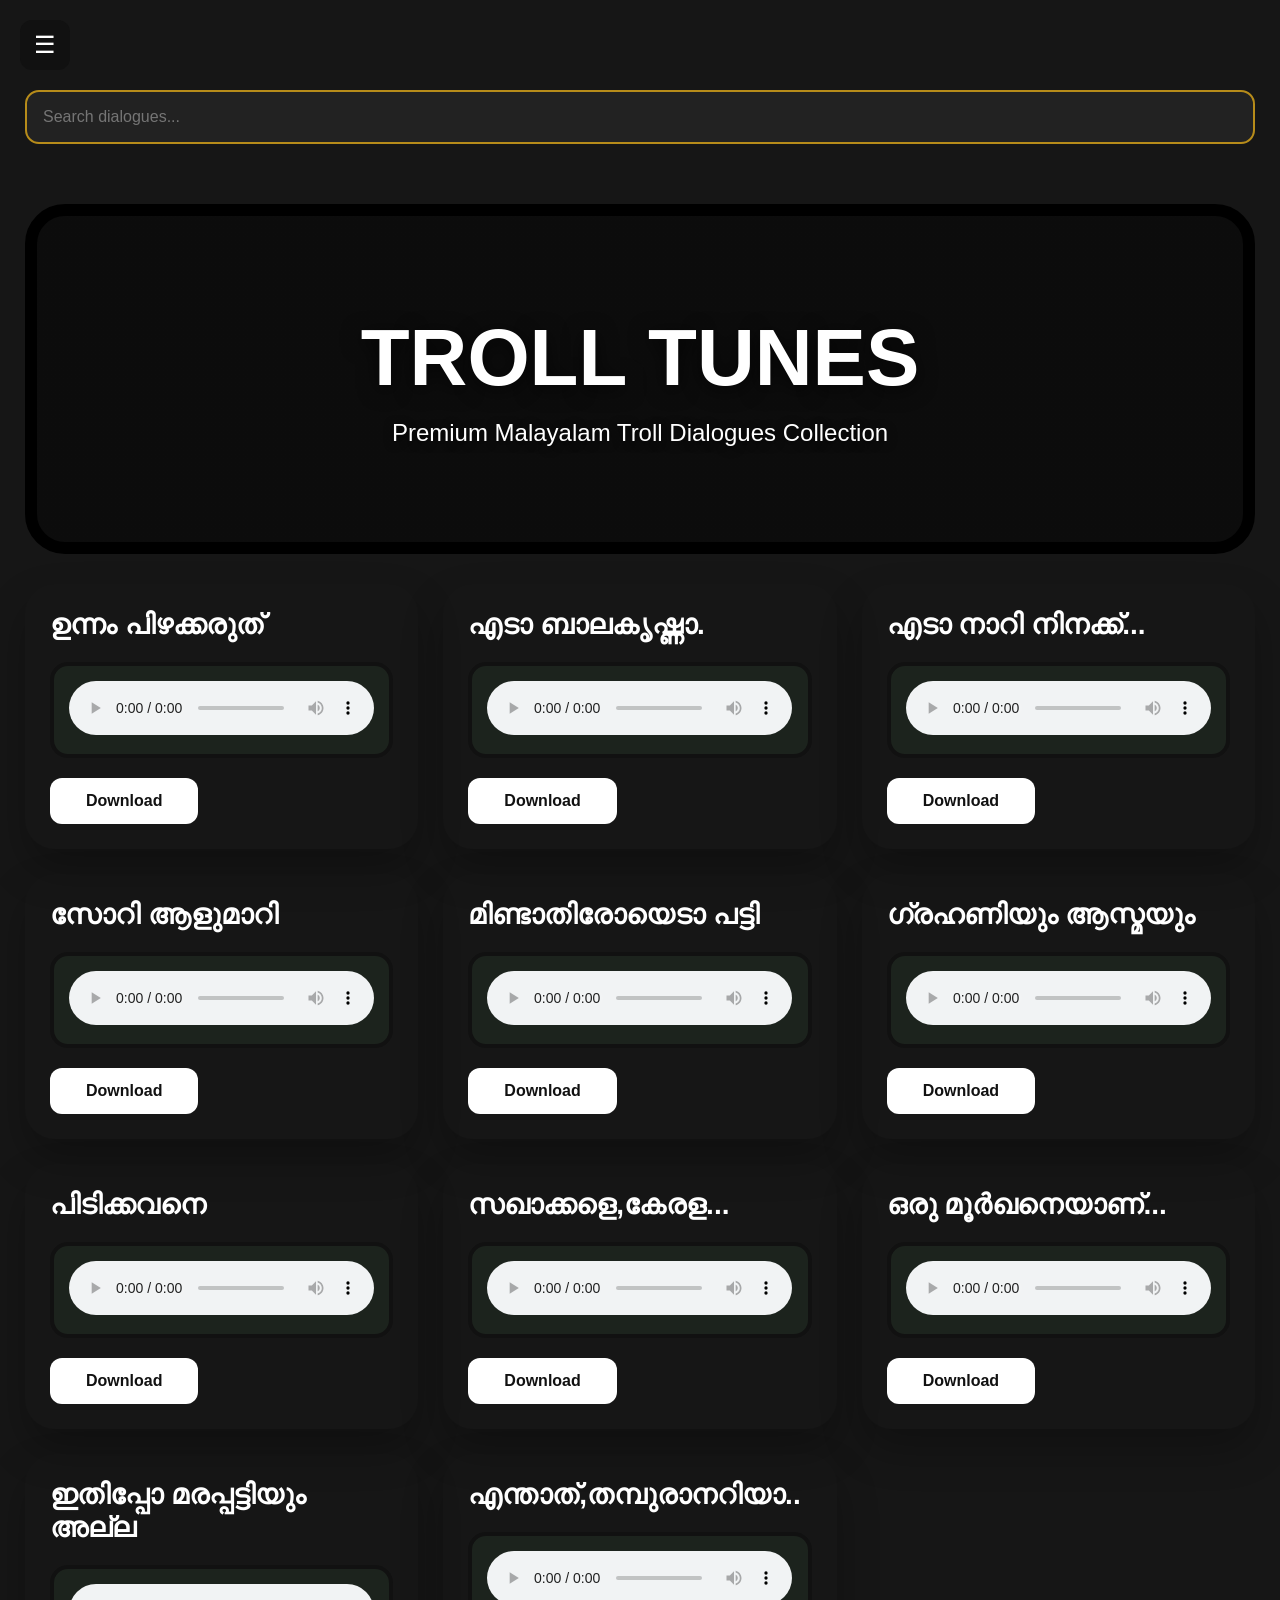
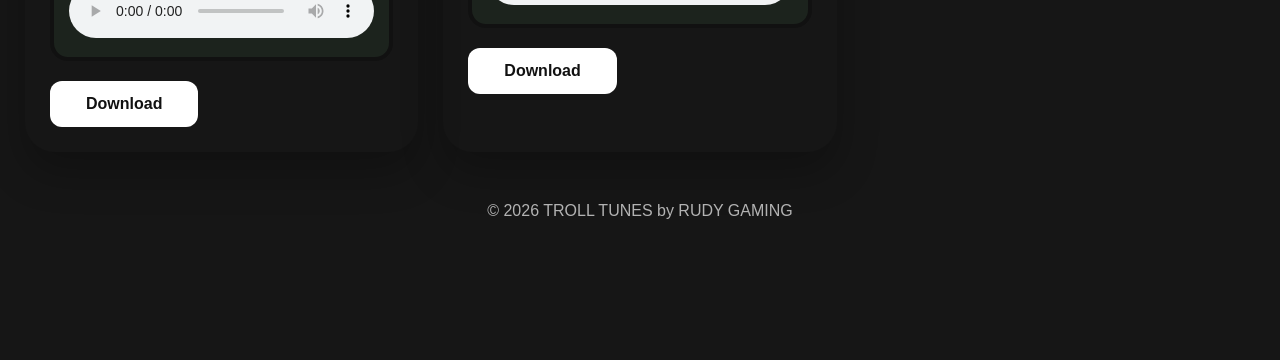
==== index.html @ a4103710 "Update index.html" ====
<!DOCTYPE html>
<html lang="en">
<head>
<meta charset="UTF-8">
<meta name="viewport" content="width=device-width, initial-scale=1.0">
<title>TROLL TUNES</title>

<style>

*{
margin:0;
padding:0;
box-sizing:border-box;
font-family:Segoe UI,sans-serif;
}

    body{
background:#161616;
color:#f5f5f5;
min-height:100vh;
}

/* MENU */

.menu-btn{
position:fixed;
top:20px;
left:20px;
width:50px;
height:50px;
border:none;
background:#111;
color:#fff;
font-size:24px;
border-radius:12px;
cursor:pointer;
z-index:1001;
}

/* SIDEBAR */

.sidebar{
position:fixed;
left:-260px;
top:0;
width:260px;
height:100%;
background:#000000;
border-right:4px solid #fffff0;
padding:30px;
transition:.3s;
z-index:1000;
}

.sidebar.active{
left:0;
}

.logo{
font-size:30px;
font-weight:700;
margin-top:60px;
margin-bottom:40px;
}

.sidebar ul{
list-style:none;
}

.sidebar li{
margin-bottom:20px;
}

.sidebar a{
color:white;
text-decoration:none;
font-size:18px;
}

/* MAIN */

.main{
padding:90px 25px;
max-width:1300px;
margin:auto;
}

/* HERO */

.hero{
    height:350px;
    border:12px solid #000000;
    border-radius:40px;

    background-image:
        linear-gradient(
            rgba(0,0,0,0.45),
            rgba(0,0,0,0.45)
        ),
        url("https://j8pyj2j8sn-a11y.github.io/trolltunes.github.io/banner.jpg");

    background-size:cover;
    background-position:center;
    background-repeat:no-repeat;

    display:flex;
    justify-content:center;
    align-items:center;
    text-align:center;

    margin:30px 0;
    overflow:hidden;
}

.hero-content{
    width:100%;
    padding:20px;
}

.hero-content h1{
    font-size:5rem;
    color:#fff;
    margin:0;
    font-weight:800;
    text-shadow:0 4px 20px rgba(0,0,0,0.7);
}

.hero-content p{
    color:#fff;
    font-size:1.5rem;
    margin-top:15px;
    text-shadow:0 2px 10px rgba(0,0,0,0.7);
}

@media (max-width:768px){
    .hero{
        height:250px;
    }

    .hero-content h1{
        font-size:3rem;
    }

    .hero-content p{
        font-size:1rem;
    }
}
/* SEARCH */

.search{
width:100%;
padding:16px;
margin-bottom:30px;
border:2px solid #B78C1A;
border-radius:14px;
background:#222;
color:white;
font-size:16px;
}

/* GRID */

.grid{
display:grid;
grid-template-columns:repeat(auto-fill,minmax(340px,1fr));
gap:25px;
}

/* CARD */

.card{
background:##000000;
border:8px solid ##B78C1A;
border-radius:30px;
padding:25px;
box-shadow:0 20px 40px rgba(0,0,0,.25);
}

.card h3{
font-size:28px;
margin-bottom:20px;
color:white;
}

/* PLAYER AREA */

.player-box{
background:#1c231d;
border:4px solid #111;
border-radius:18px;
padding:15px;
margin-bottom:20px;
}

audio{
width:100%;
}

/* BUTTON */

.download-btn{
display:inline-block;
padding:14px 36px;
background:white;
color:#111;
font-weight:700;
text-decoration:none;
border-radius:12px;
}

/* FOOTER */

footer{
text-align:center;
padding:50px 0;
opacity:.7;
}

@media(max-width:768px){

.hero{
padding:35px;
}

.hero h1{
font-size:38px;
}

}

</style>
</head>
<body>

<button id="menuBtn" class="menu-btn">☰</button>

<div id="sidebar" class="sidebar">

    <div class="logo">TROLL TUNES</div>

    <ul>
        <li><a href="index.html">Home</a></li>
        <li><a href="music.html">Music</a></li>
        <li><a href="nocopyright.html">No Copyright Music</a></li>
        <li><a href="backgroundmusic.html">Background Music</a></li>
    </ul>

</div>

<div class="main">

<input
type="text"
class="search"
id="searchBox"
placeholder="Search dialogues..."
>

<div class="hero">
    <div class="hero-content">
        <h1>TROLL TUNES</h1>
        <p>Premium Malayalam Troll Dialogues Collection</p>
    </div>
</div>

<div class="grid">

<div class="card">

<h3>ഉന്നം പിഴക്കരുത്                     </h3>

<div class="player-box">
<audio controls>
<source src="Unnampizhakkarith.m4a" type="audio/mp4">
</audio>
</div>

<a href="Unnampizhakkarith.m4a" class="download-btn" download>
Download
</a>

</div>

<div class="card">

<h3>എടാ ബാലകൃഷ്ണാ.         </h3>

<div class="player-box">
<audio controls>
<source src="Edabalakrishna.m4a" type="audio/mp4">
</audio>
</div>

<a href="Edabalakrishna.m4a" class="download-btn" download>
Download
</a>

</div>

<div class="card">

<h3>എടാ നാറി നിനക്ക്...</h3>

<div class="player-box">
<audio controls>
<source src="song3.m4a" type="audio/mp4">
</audio>
</div>

<a href="song3.m4a" class="download-btn" download>
Download
</a>

</div>

<div class="card">

<h3>സോറി ആളുമാറി</h3>

<div class="player-box">
<audio controls>
<source src="Sorryaalumari.m4a" type="audio/mp4">
</audio>
</div>

<a href="Sorryaalumari.m4a" class="download-btn" download>
Download
</a>

</div>

<div class="card">

<h3>മിണ്ടാതിരോയെടാ പട്ടി</h3>

<div class="player-box">
<audio controls>
<source src="Mindathiriyedapatti.m4a" type="audio/mp4">
</audio>
</div>

<a href="Mindathiriyedapatti.m4a" class="download-btn" download>
Download
</a>

</div>

<div class="card">

<h3>ഗ്രഹണിയും ആസ്മയും</h3>

<div class="player-box">
<audio controls>
<source src="grahani.m4a" type="audio/mp4">
</audio>
</div>

<a href="grahani.m4a" class="download-btn" download>
Download
</a>

</div>

<div class="card">

<h3>പിടിക്കവനെ</h3>

<div class="player-box">
<audio controls>
<source src="Pidikkavane.m4a" type="audio/mp4">
</audio>
</div>

<a href="Pidikkavane.m4a" class="download-btn" download>
Download
</a>

</div>

<div class="card">

<h3>സഖാക്കളെ,കേരള...</h3>

<div class="player-box">
<audio controls>
<source src="Sakhakkale.m4a" type="audio/mp4">
</audio>
</div>

<a href="Sakhakkale.m4a" class="download-btn" download>
Download
</a>

</div>

<div class="card">

<h3>ഒരു മൂർഖനെയാണ്...</h3>

<div class="player-box">
<audio controls>
<source src="Moorkhan.m4a" type="audio/mp4">
</audio>
</div>

<a href="Moorkhan.m4a" class="download-btn" download>
Download
</a>

</div>

<div class="card">

<h3>ഇതിപ്പോ മരപ്പട്ടിയും അല്ല</h3>

<div class="player-box">
<audio controls>
<source src="Marappatti.m4a" type="audio/mp4">
</audio>
</div>

<a href="Marappatti.m4a" class="download-btn" download>
Download
</a>

</div>

<div class="card">

<h3>എന്താത്,തമ്പുരാനറിയാ..</h3>

<div class="player-box">
<audio controls>
<source src="Enthathu.m4a" type="audio/mp4">
</audio>
</div>

<a href="Enthathu.m4a" class="download-btn" download>
Download
</a>

</div>

</div>

<footer>
© 2026 TROLL TUNES by RUDY GAMING
</footer>

</div>

<script>

const menuBtn=document.getElementById("menuBtn");
const sidebar=document.getElementById("sidebar");

menuBtn.onclick=()=>{
sidebar.classList.toggle("active");
};

document.addEventListener("click",(e)=>{

if(
!sidebar.contains(e.target) &&
!menuBtn.contains(e.target)
){
sidebar.classList.remove("active");
}

});

const searchBox=document.getElementById("searchBox");

searchBox.addEventListener("keyup",function(){

const value=this.value.toLowerCase();

document.querySelectorAll(".card").forEach(card=>{

card.style.display=
card.innerText.toLowerCase().includes(value)
? "block"
: "none";

});

});

</script>

</body>
</html>
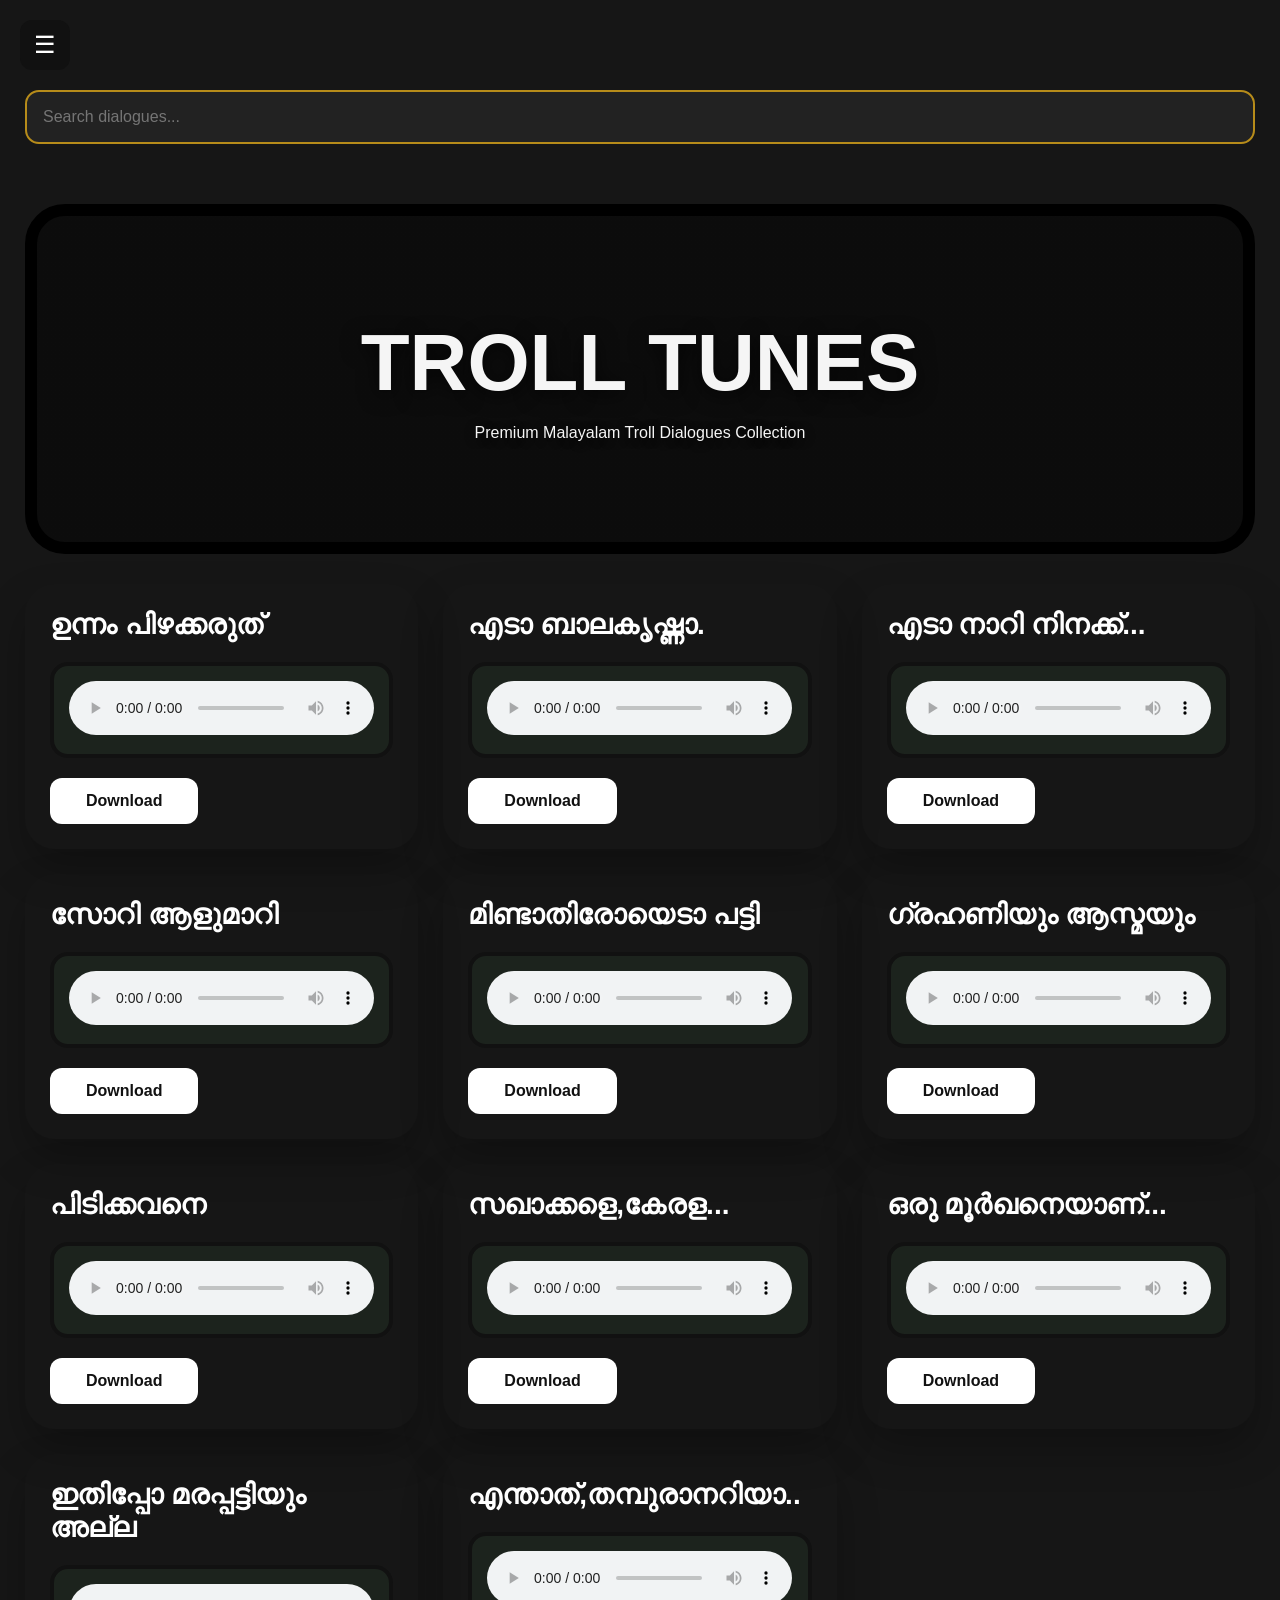
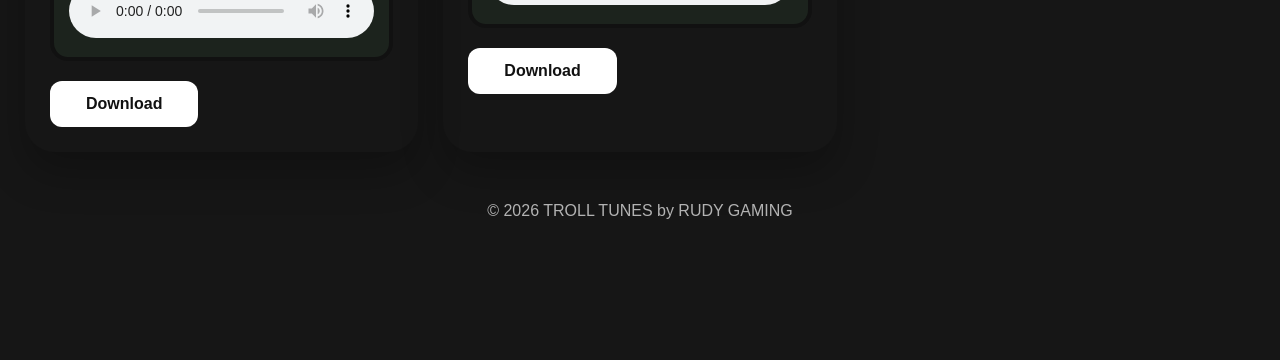
==== commit 35e86c4f: "Update index.html" ====
--- a/index.html
+++ b/index.html
@@ -119,14 +119,14 @@
 
 .hero-content h1{
     font-size:5rem;
-    color:#fff;
+    color:#F3F9E9
     margin:0;
     font-weight:800;
     text-shadow:0 4px 20px rgba(0,0,0,0.7);
 }
 
 .hero-content p{
-    color:#fff;
+    color:#;E3DBCC
     font-size:1.5rem;
     margin-top:15px;
     text-shadow:0 2px 10px rgba(0,0,0,0.7);
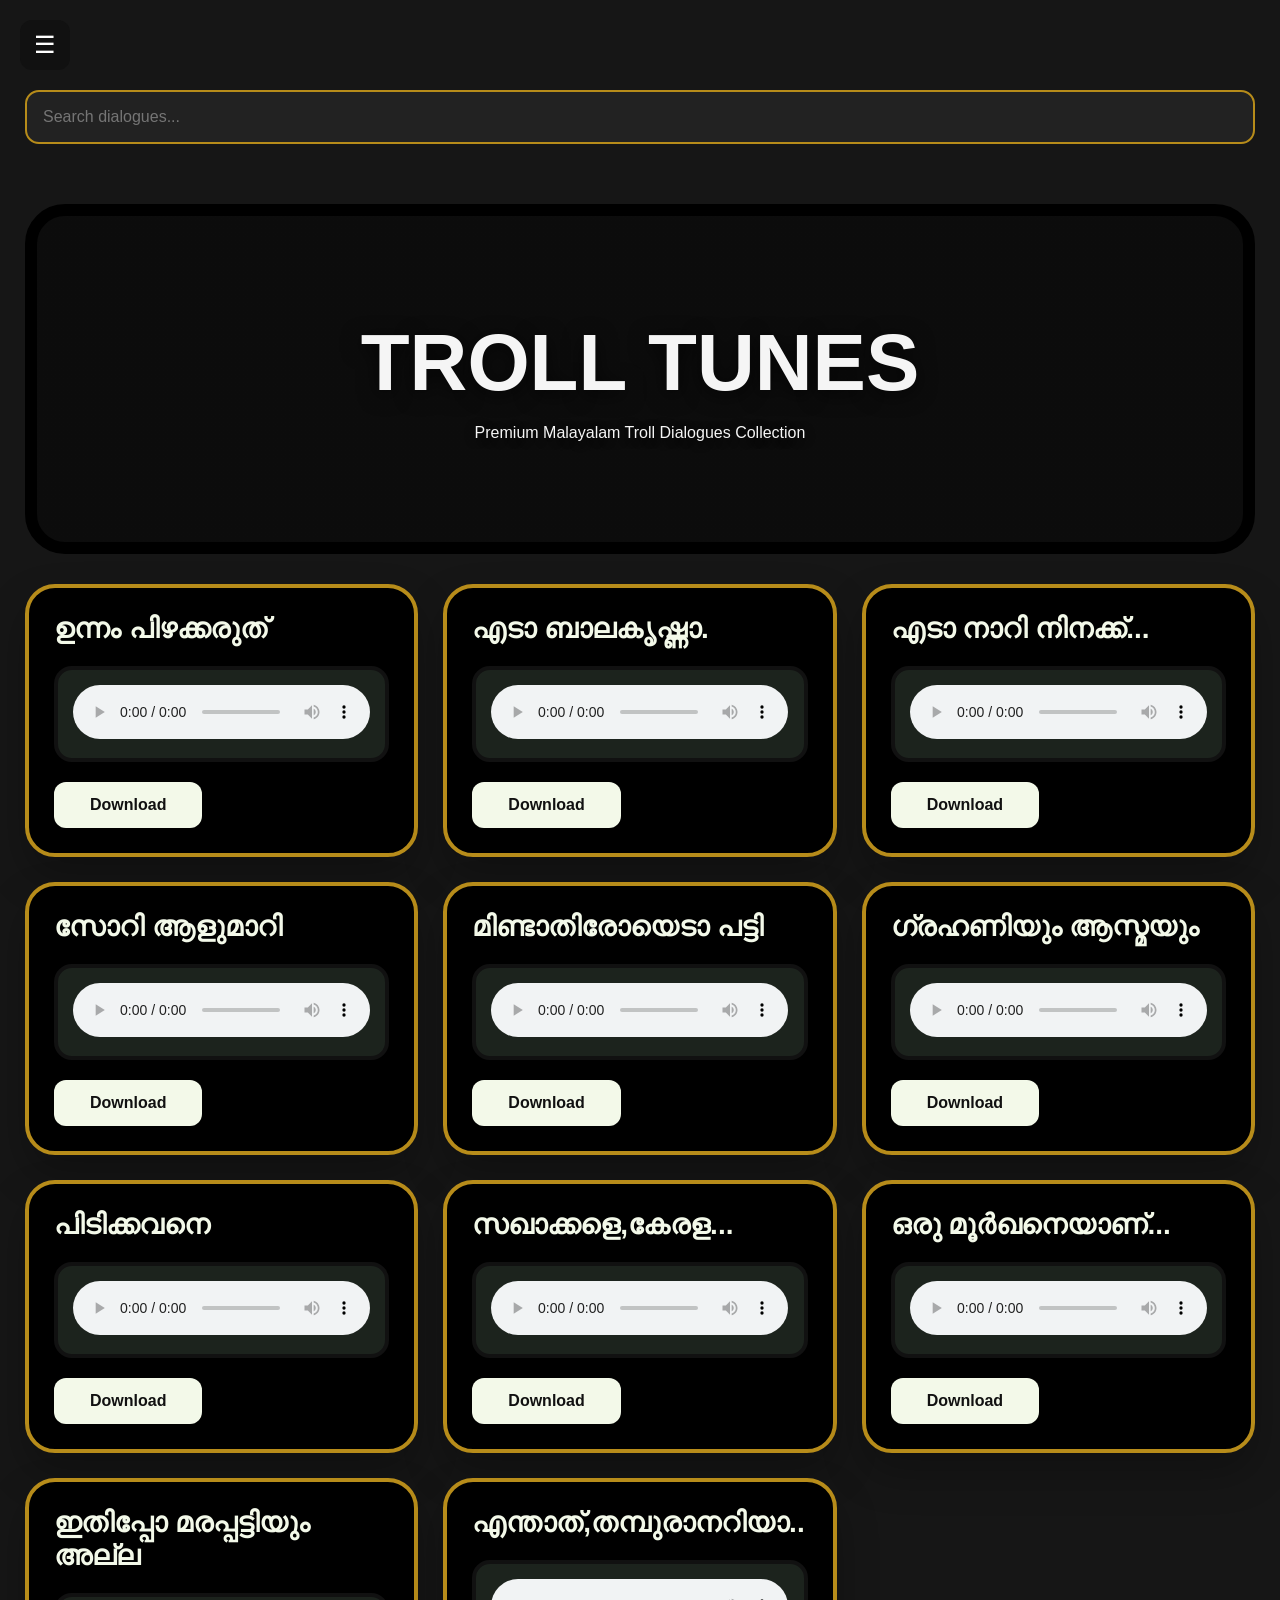
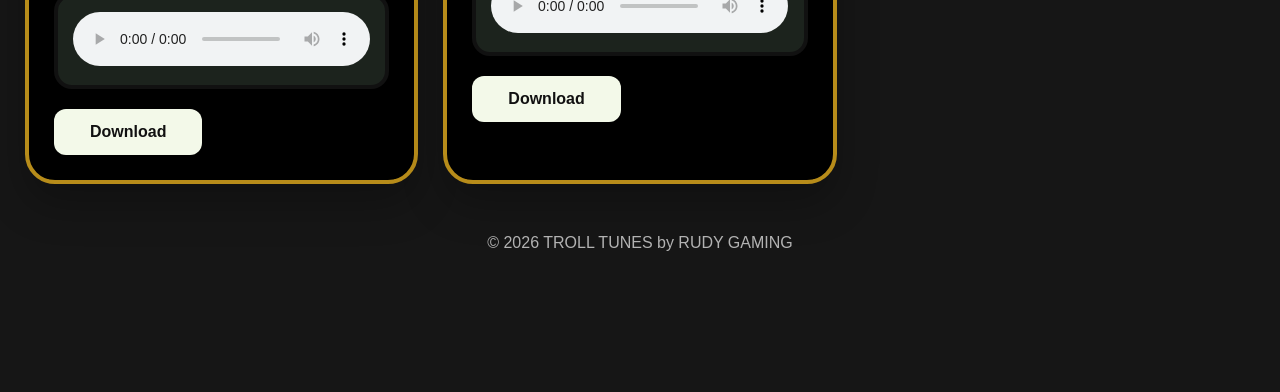
==== commit 6275d18c: "Update index.html" ====
--- a/index.html
+++ b/index.html
@@ -169,8 +169,8 @@
 /* CARD */
 
 .card{
-background:##000000;
-border:8px solid ##B78C1A;
+background:#000000;
+border:4px solid #B78C1A;
 border-radius:30px;
 padding:25px;
 box-shadow:0 20px 40px rgba(0,0,0,.25);
@@ -179,7 +179,7 @@
 .card h3{
 font-size:28px;
 margin-bottom:20px;
-color:white;
+color:#F3F9E9;
 }
 
 /* PLAYER AREA */
@@ -201,7 +201,7 @@
 .download-btn{
 display:inline-block;
 padding:14px 36px;
-background:white;
+background:#F3F9E9;
 color:#111;
 font-weight:700;
 text-decoration:none;
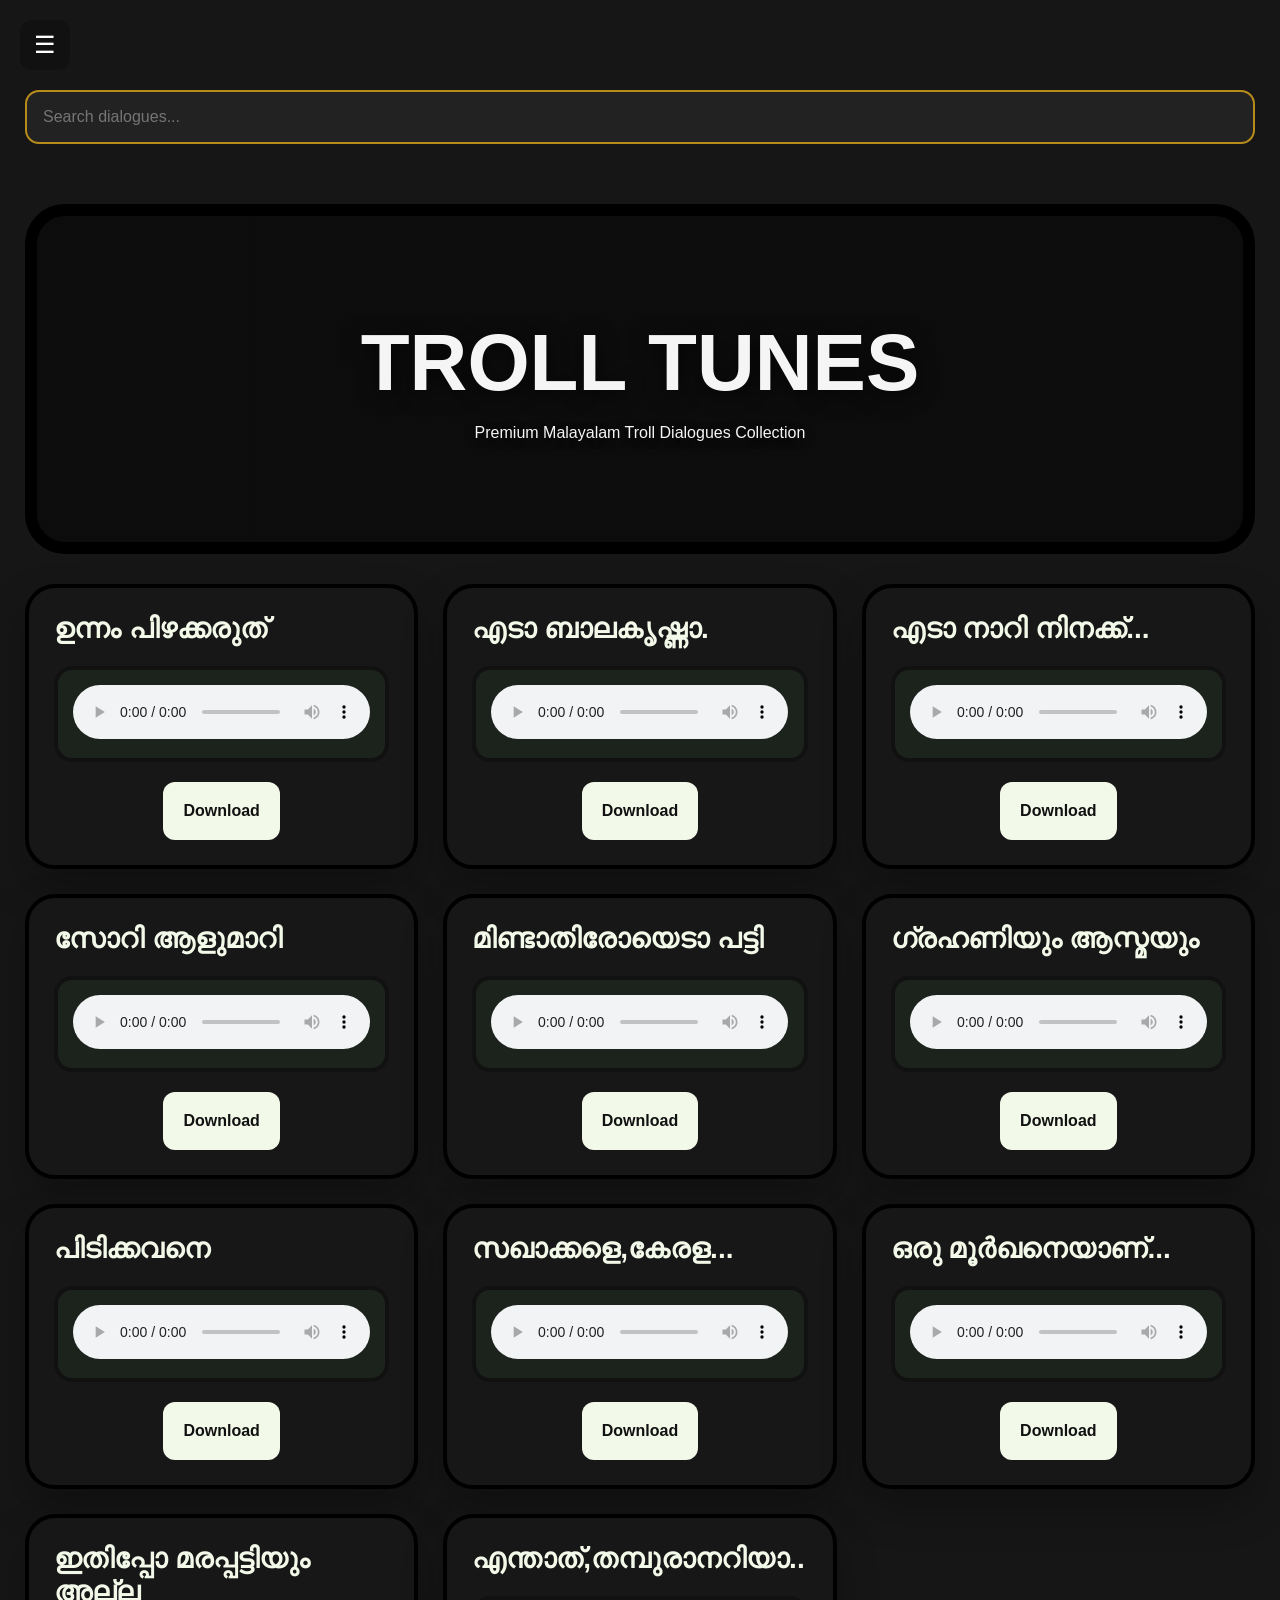
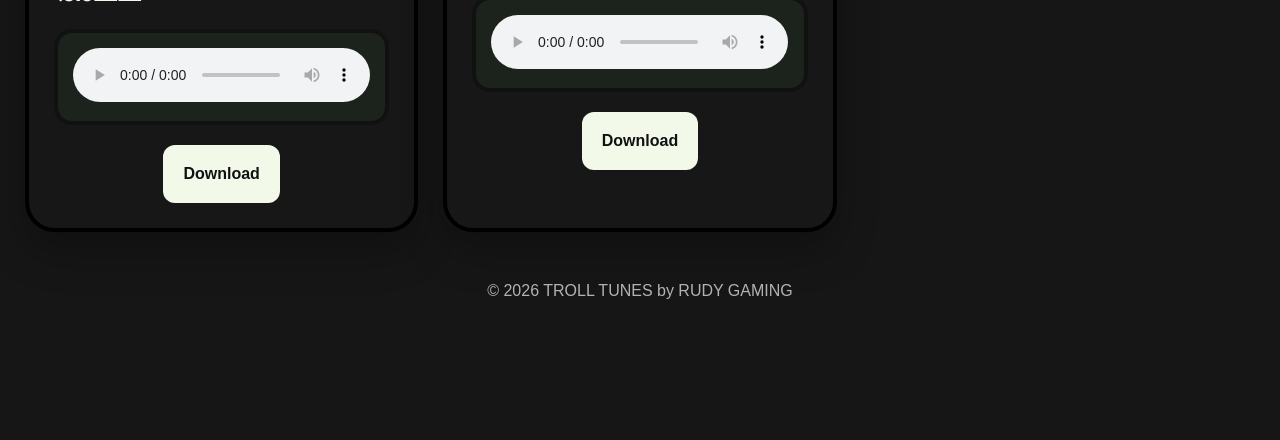
==== commit 5e18194c: "Update index.html" ====
--- a/index.html
+++ b/index.html
@@ -169,8 +169,8 @@
 /* CARD */
 
 .card{
-background:#000000;
-border:4px solid #B78C1A;
+background:#171717;
+border:4px solid #000000;
 border-radius:30px;
 padding:25px;
 box-shadow:0 20px 40px rgba(0,0,0,.25);
@@ -199,13 +199,16 @@
 /* BUTTON */
 
 .download-btn{
-display:inline-block;
-padding:14px 36px;
-background:#F3F9E9;
-color:#111;
-font-weight:700;
-text-decoration:none;
-border-radius:12px;
+    display:block;
+    width:fit-content;
+    margin:20px auto 0;
+
+    padding:20px 20px;
+    background:#F3F9E9;
+    color:#111;
+    font-weight:700;
+    text-decoration:none;
+    border-radius:12px;
 }
 
 /* FOOTER */
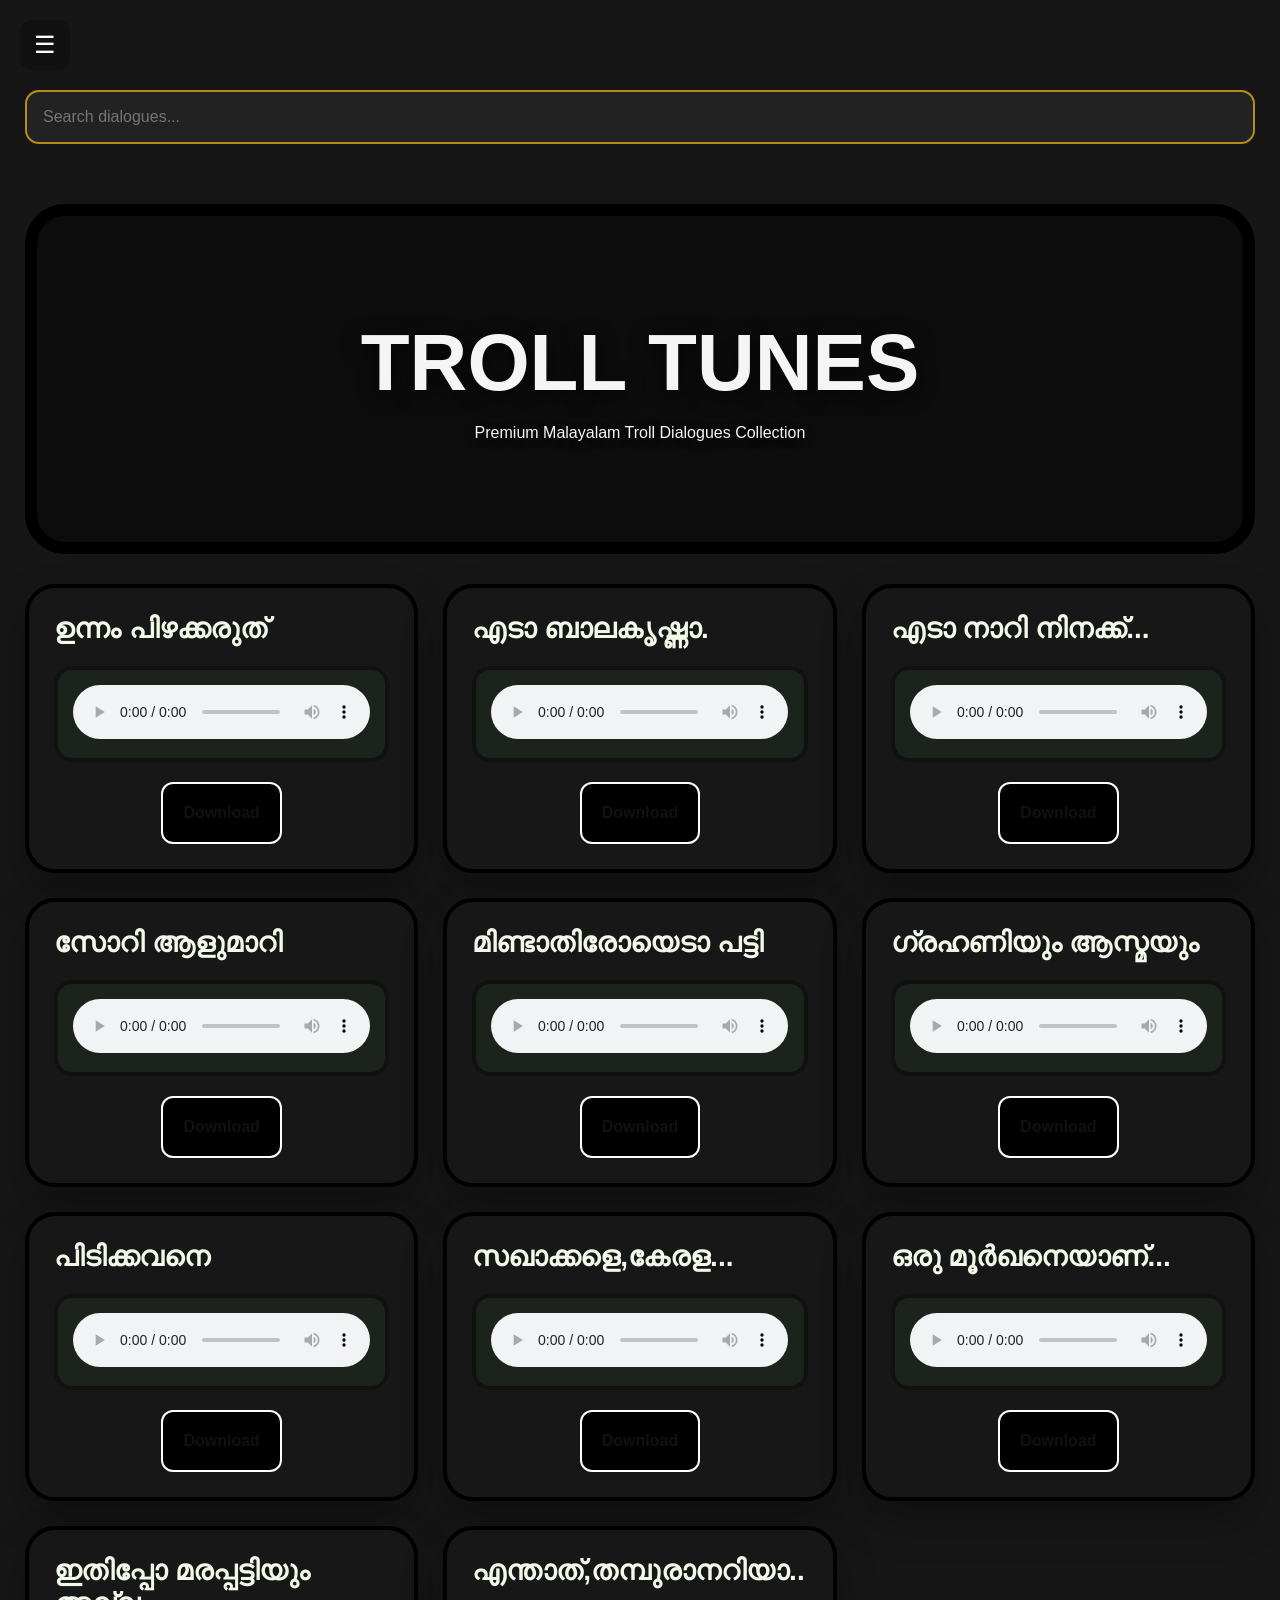
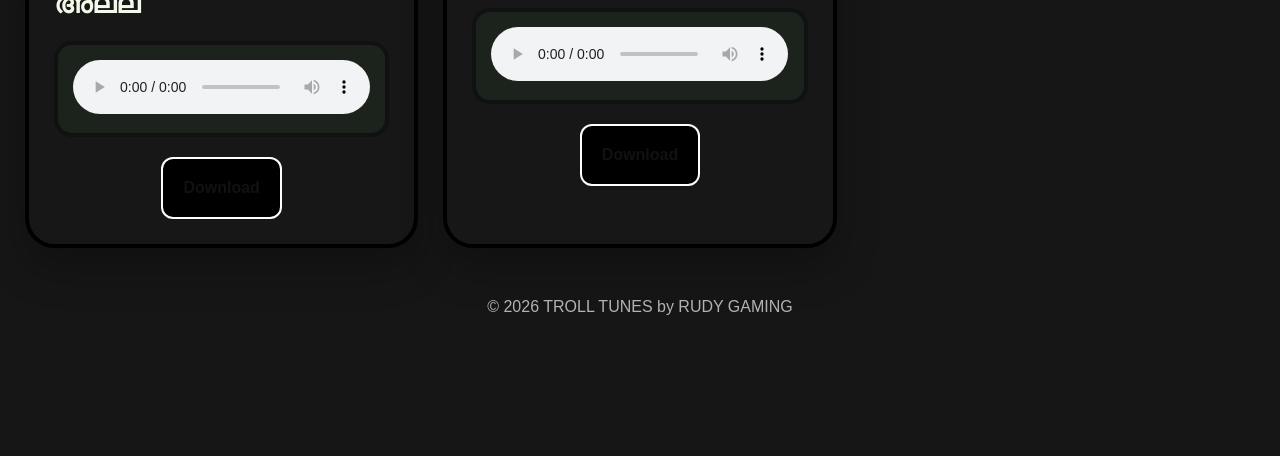
==== commit a1198767: "Update index.html" ====
--- a/index.html
+++ b/index.html
@@ -202,9 +202,9 @@
     display:block;
     width:fit-content;
     margin:20px auto 0;
-
+    border:2px solid #fff;
     padding:20px 20px;
-    background:#F3F9E9;
+    background:#000000;
     color:#111;
     font-weight:700;
     text-decoration:none;
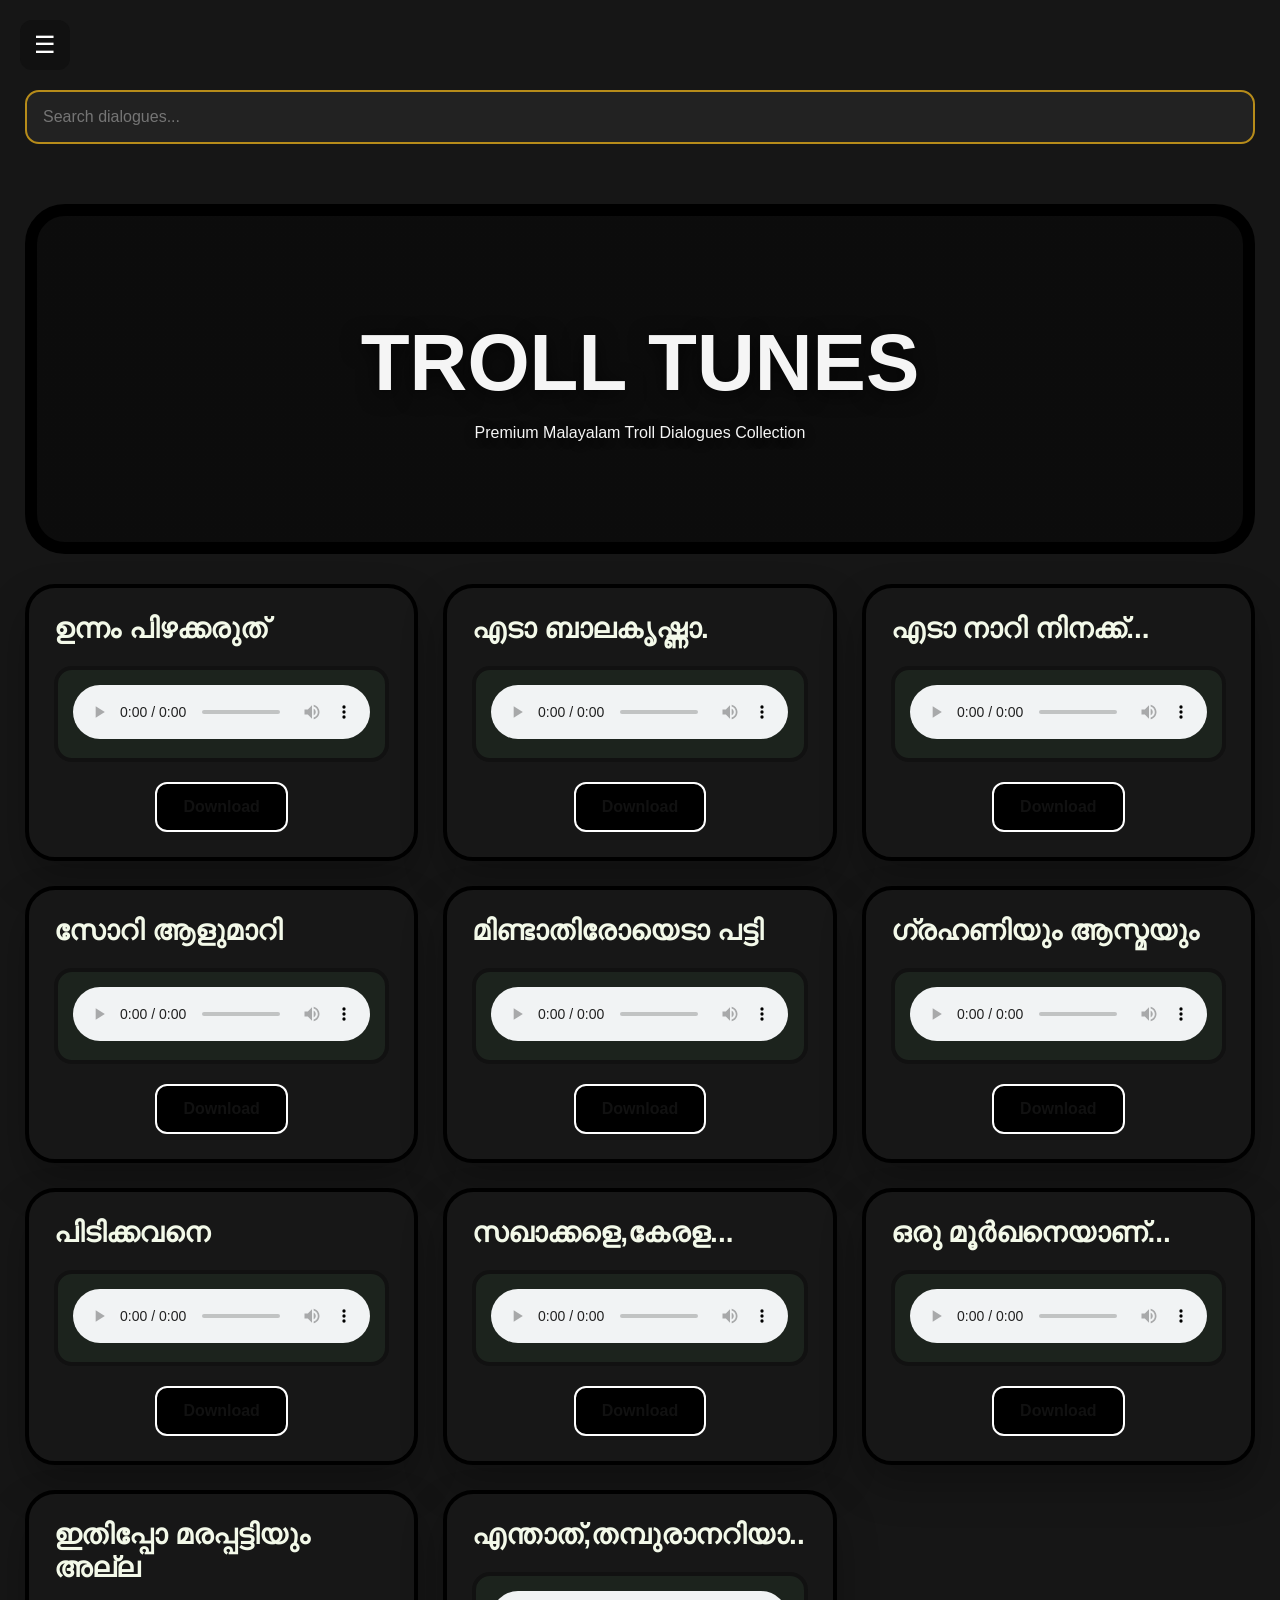
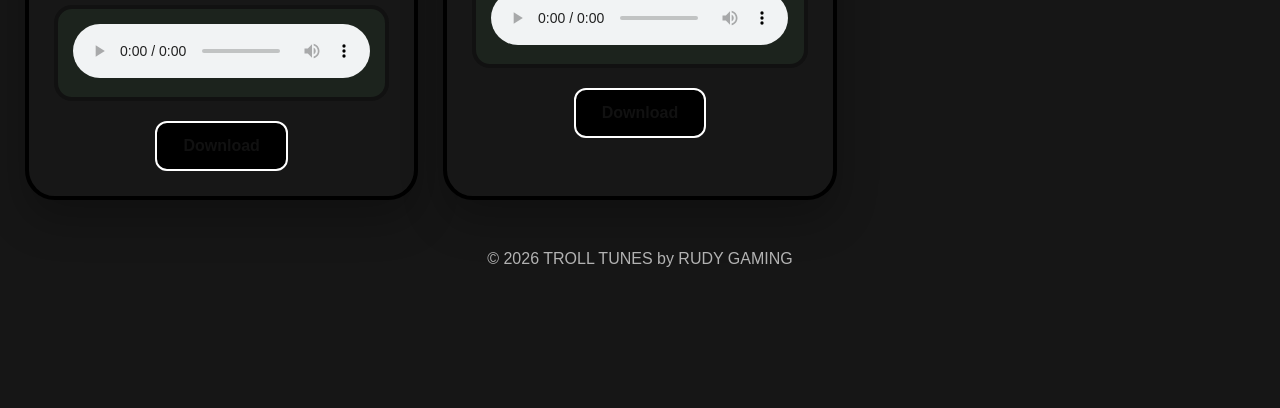
==== commit ee8d37a2: "Update index.html" ====
--- a/index.html
+++ b/index.html
@@ -203,7 +203,7 @@
     width:fit-content;
     margin:20px auto 0;
     border:2px solid #fff;
-    padding:20px 20px;
+    padding:14px 26px;
     background:#000000;
     color:#111;
     font-weight:700;
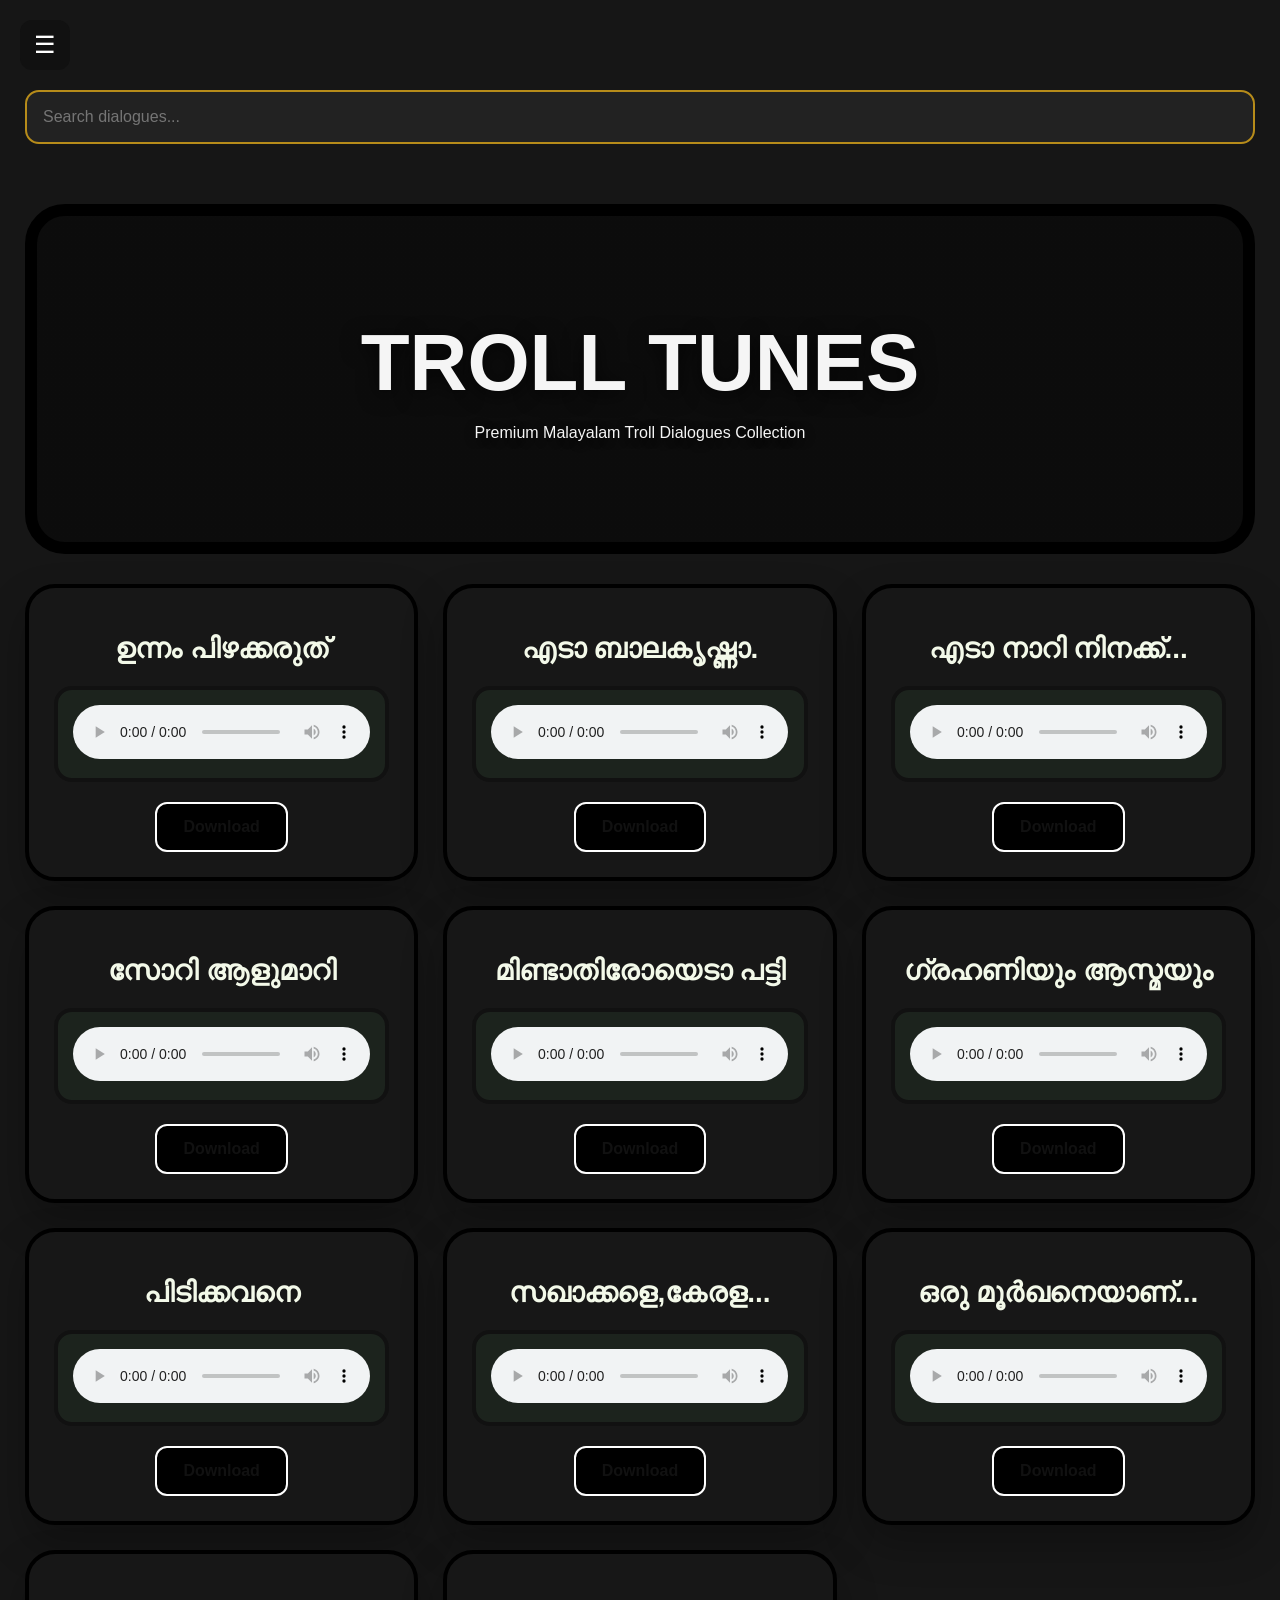
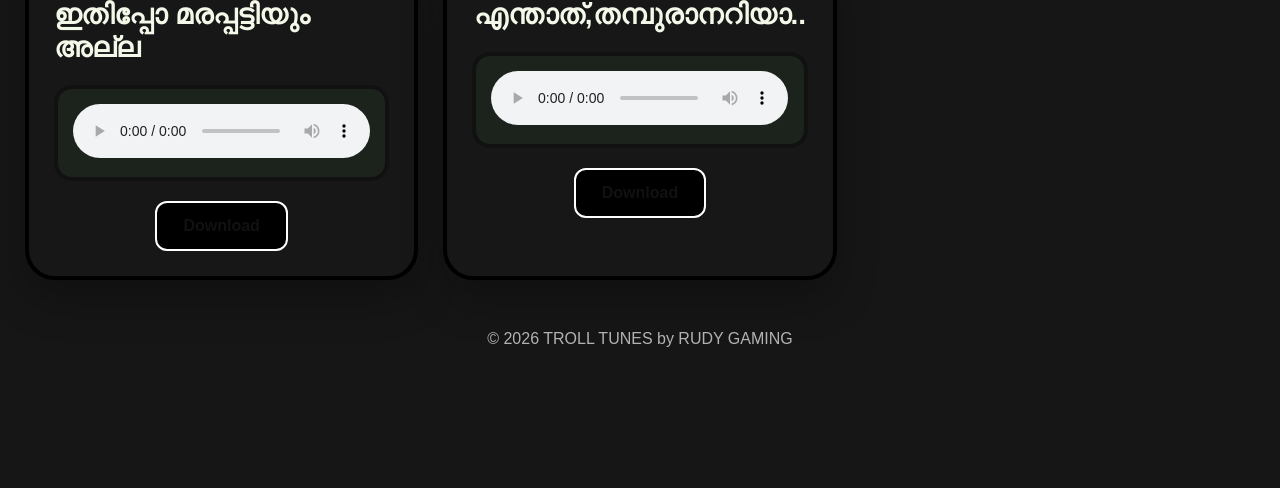
==== commit 65452292: "Update index.html" ====
--- a/index.html
+++ b/index.html
@@ -177,6 +177,9 @@
 }
 
 .card h3{
+display:block;
+width:fit-content;
+margin:20px auto 0;
 font-size:28px;
 margin-bottom:20px;
 color:#F3F9E9;
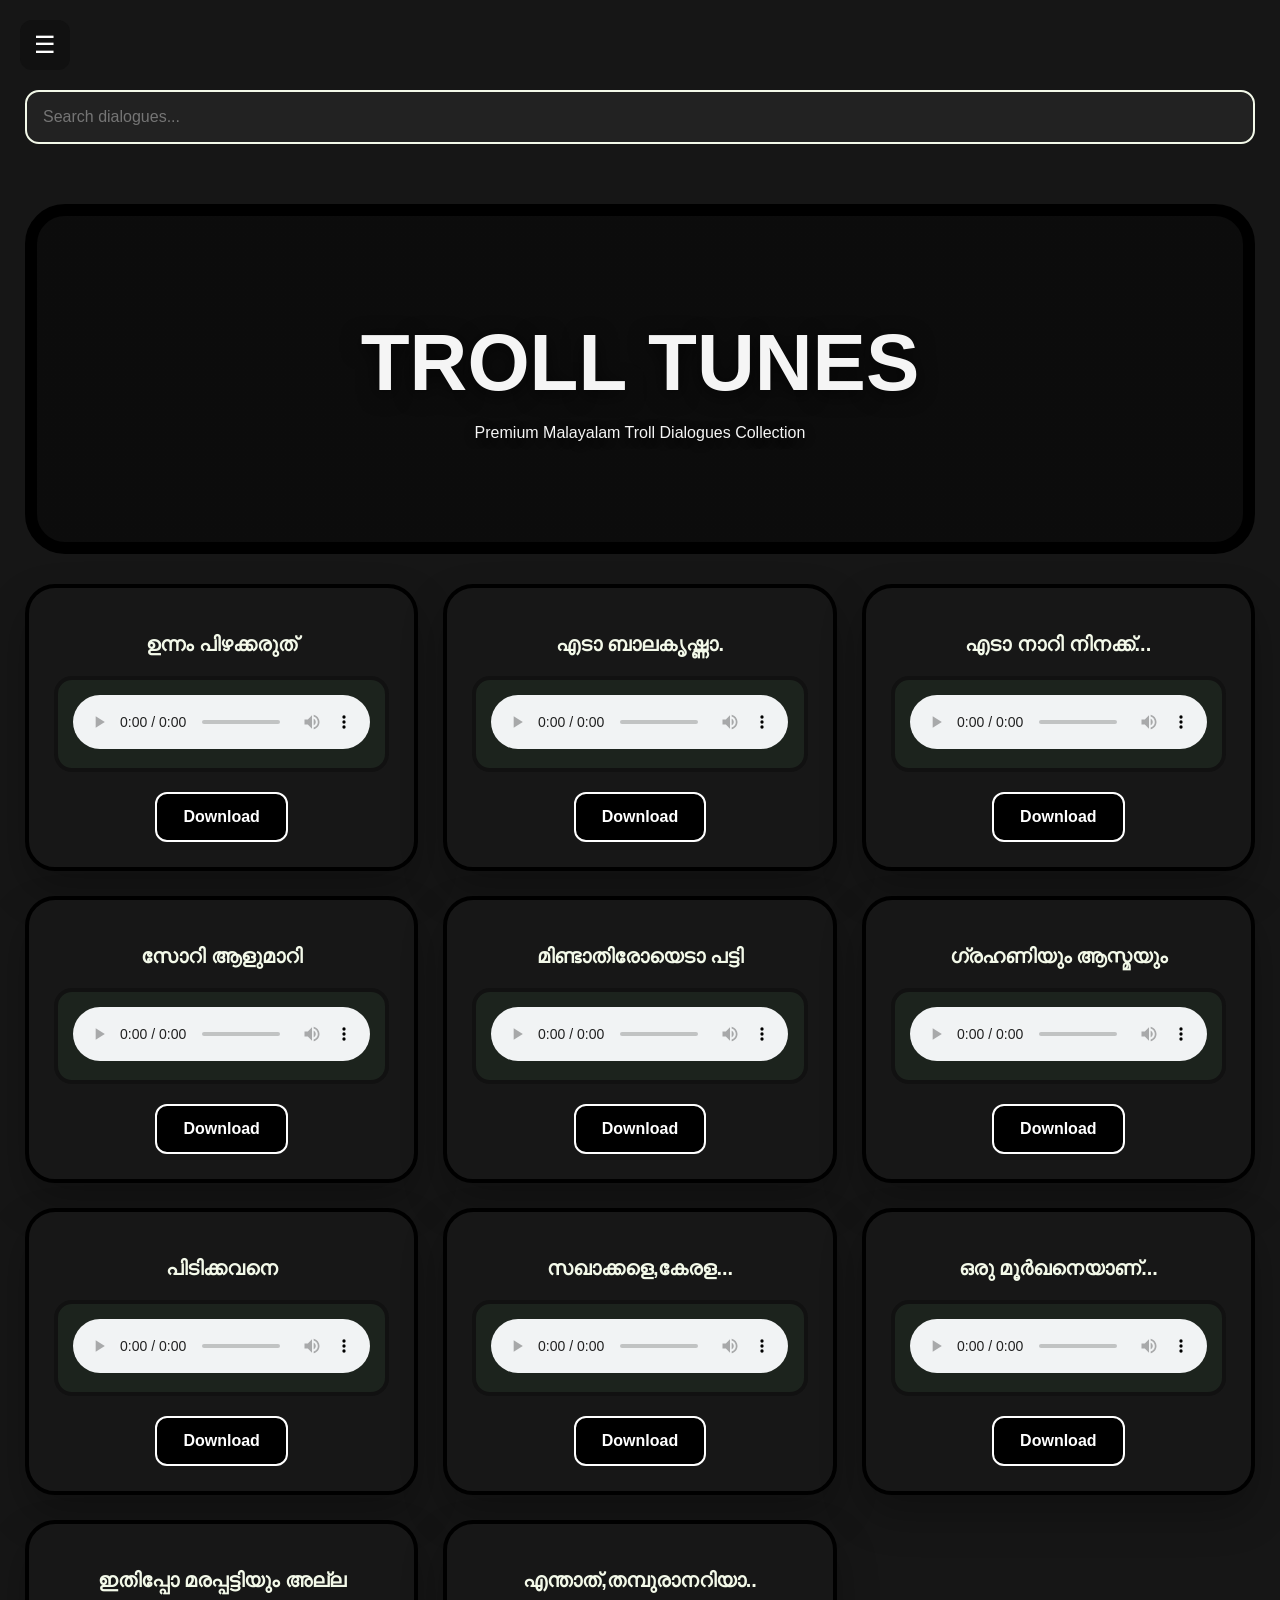
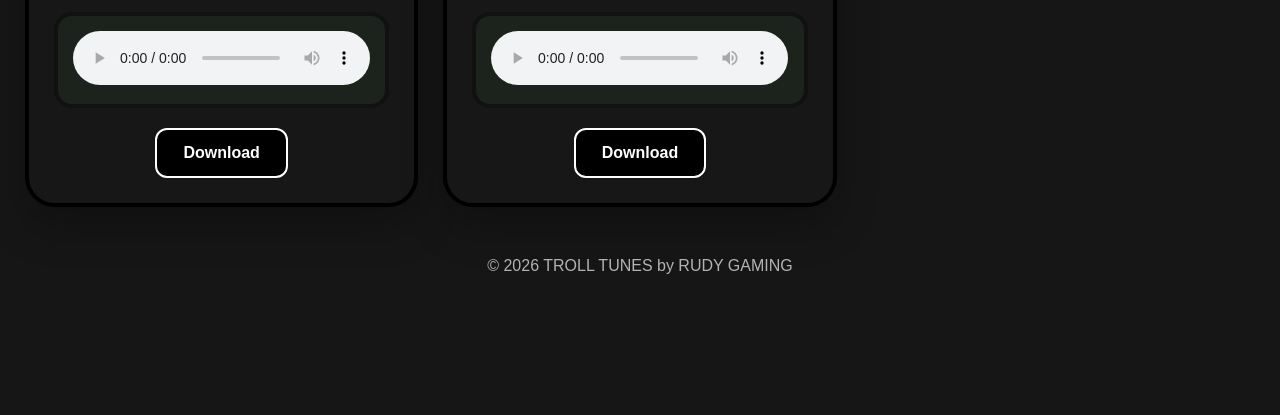
==== commit 4bcd1bc9: "Change search box border color" ====
--- a/index.html
+++ b/index.html
@@ -151,7 +151,7 @@
 width:100%;
 padding:16px;
 margin-bottom:30px;
-border:2px solid #B78C1A;
+border:2px solid #F3F9E9;
 border-radius:14px;
 background:#222;
 color:white;
@@ -180,7 +180,7 @@
 display:block;
 width:fit-content;
 margin:20px auto 0;
-font-size:28px;
+font-size:20px;
 margin-bottom:20px;
 color:#F3F9E9;
 }
@@ -208,7 +208,7 @@
     border:2px solid #fff;
     padding:14px 26px;
     background:#000000;
-    color:#111;
+    color:#fff;
     font-weight:700;
     text-decoration:none;
     border-radius:12px;
